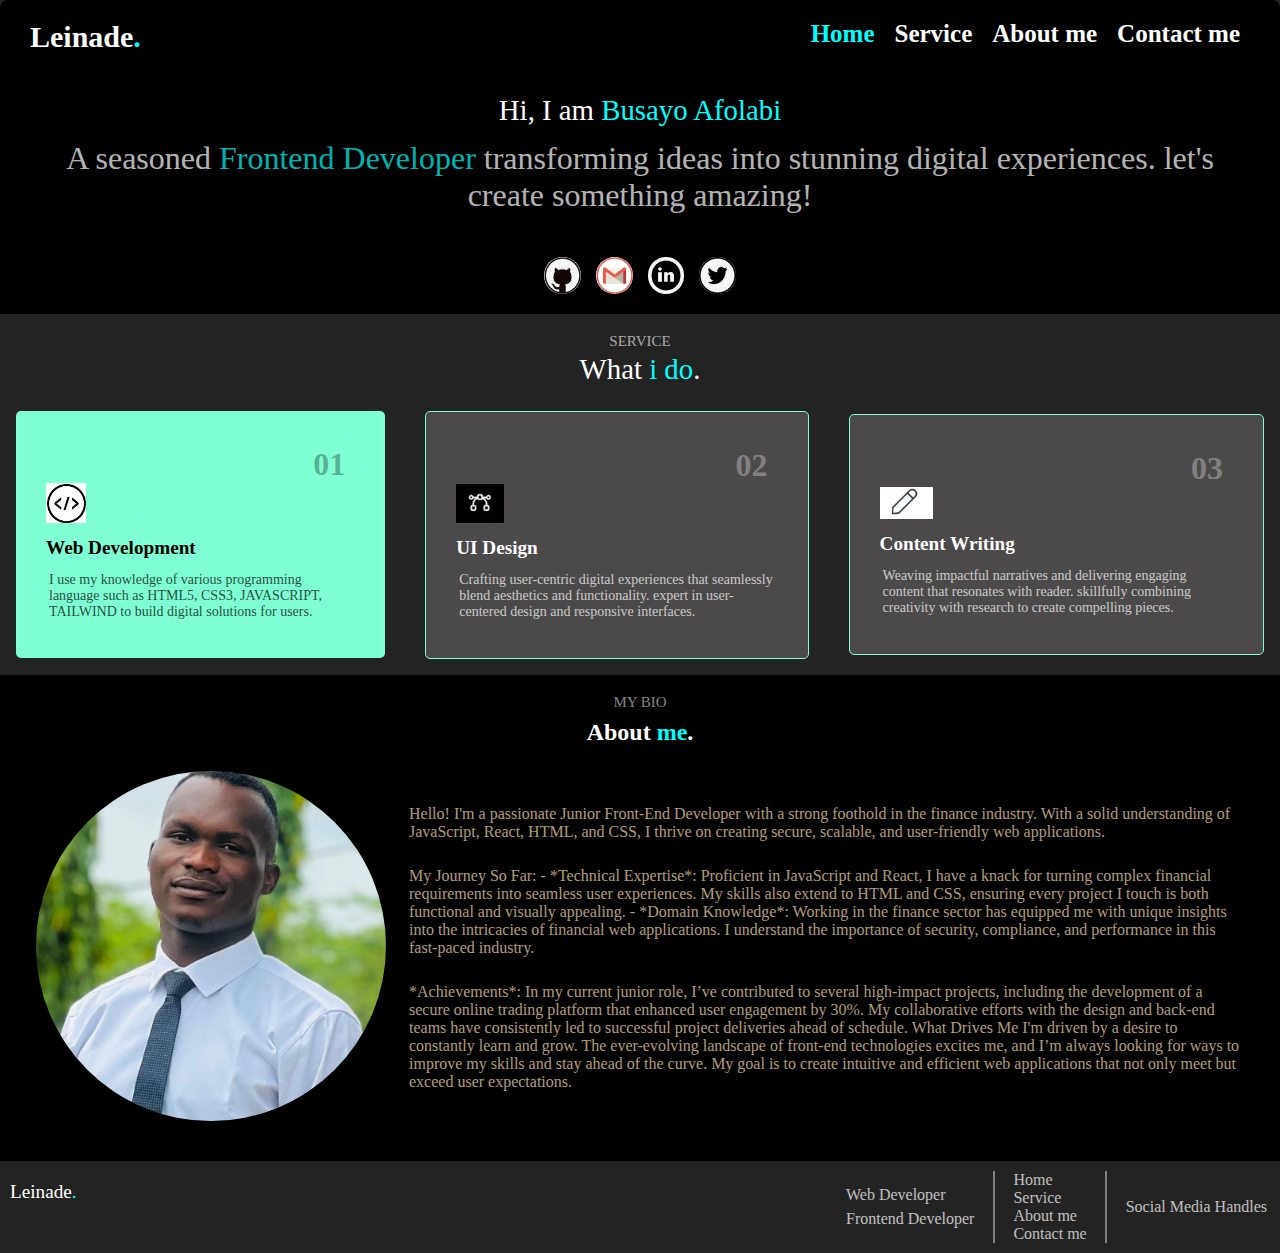
==== index.html @ cbb24249 "second commit" ====
<!DOCTYPE html>
<html lang="en">
<head>
    <meta charset="UTF-8">
    <meta name="viewport" content="width=device-width, initial-scale=1.0">
    <title>My Portfolio</title>
    <link rel="stylesheet" href="./port.css">
    <link rel="shortcut icon" href="./Media/DYBV1047.JPG" type="image/x-icon">
</head>
<body>

    <!-- My Portfolio. -->

    <div class="wrapper">

        <!-- header section starts -->

        <div class="header">
            <div class="header-head">
                <div class="text">Leinade<span>.</span></div>
                <div class="nav">

                    <div class="sidebar">
                        <li onclick="HideSideBar()" ><a href="#"><svg xmlns="http://www.w3.org/2000/svg" height="25px" viewBox="0 -960 960 960" width="25px" fill="white"><path d="m256-200-56-56 224-224-224-224 56-56 224 224 224-224 56 56-224 224 224 224-56 56-224-224-224 224Z"/></svg></a></li>
                        <li><a href="#"><Span>Home</Span></a></li>
                        <li><a href="#service">Service</a></li>
                        <li><a href="#about">About me</a></li>
                        <li><a href="#contact">Contact me</a></li>
                    </div>

                    <ul class="nav">
                        <li class="hideOnMobile"><a href="#"><Span>Home</Span></a></li>
                        <li class="hideOnMobile"><a href="#service">Service</a></li>
                        <li class="hideOnMobile"><a href="#about">About me</a></li>
                        <li class="hideOnMobile"><a href="#contact">Contact me</a></li>
                        <li  class="menu-button"  onclick="ShowSideBar()"><a href="#"><svg xmlns="http://www.w3.org/2000/svg" height="25px" viewBox="0 -960 960 960" width="25px" fill="white"><path d="M120-240v-80h720v80H120Zm0-200v-80h720v80H120Zm0-200v-80h720v80H120Z"/></svg></a></li>
                    </ul>
                </div>
            </div>

            <div class="texts">
                <h3 class="myName">Hi, I am <span>Busayo Afolabi</span></h3>
                <p>A seasoned <span>Frontend Developer</span> transforming ideas into stunning digital experiences. let's create something amazing!</p>
            </div>

            <div class="icons">
                <img src="./Media/github..png" alt="Github icon">
                <img src="./Media/gmail.png" alt="Gmail icon">
                <img src="./Media/linkedlin.png" alt="linkedlin icon">
                <img src="./Media/twitter.png" alt="Twitter icon">
            </div>
        </div>

        <!-- header section ends -->
        <!-- service section starts -->

        <div class="service" id="service">
            <p class="serve">SERVICE</p>
            <h3>What <span>i do</span>.</h3>

            <div class="ser-con">
                <div class="cont-items-1">
                    <h2>01</h2>
                    <img src="./Media/html tag icon.png" alt="">
                    <h4 class="skills">Web Development</h4>
                    <p class="text">I use my knowledge of various programming language such as HTML5, CSS3, JAVASCRIPT, TAILWIND to build digital solutions for users.</p>
                </div>
                <div class="cont-items">
                    <h2>02</h2>
                    <img src="./Media/icon..png" alt="">
                    <h4 class="skills">UI Design</h4>
                    <p class="text">Crafting user-centric digital experiences that seamlessly blend   aesthetics and functionality. expert in user-centered design and responsive interfaces.</p>

                </div>
                <div class="cont-items">
                    <h2>03</h2>
                    <img src="./Media/icon.2.png" alt="">
                    <h4 class="skills">Content Writing</h4>
                    <p class="text">Weaving impactful narratives and delivering engaging content that resonates with reader. skillfully combining creativity with research to create compelling pieces.</p>

                </div>
            </div>
        </div>

        <!-- service section ends -->
        <!--about-me section starts  -->

        <div class="about-me" id="about">
            <p class="my">MY BIO</p>
            <h4>About <span>me</span>.</h4>

            <div class="content-box">
                <div class="content-item-1">
                    <img src="./Media/Mr Busayo.jfif" alt="" class="imgg">
                </div>
                <div class="content-item">
                    <p>Hello! I'm a passionate Junior Front-End Developer with a strong foothold in the finance industry. With a solid understanding of JavaScript, React, HTML, and CSS, I thrive on creating secure, scalable, and user-friendly web applications.</p>

                    <p>My Journey So Far:
                        - *Technical Expertise*: Proficient in JavaScript and React, I have a knack for turning complex financial requirements into seamless user experiences. My skills also extend to HTML and CSS, ensuring every project I touch is both functional and visually appealing.
                        - *Domain Knowledge*: Working in the finance sector has equipped me with unique insights into the intricacies of financial web applications. I understand the importance of security, compliance, and performance in this fast-paced industry.
                    </p>

                    <p>
                        *Achievements*: In my current junior role, I’ve contributed to several high-impact projects, including the development of a secure online trading platform that enhanced user engagement by 30%. My collaborative efforts with the design and back-end teams have consistently led to successful project deliveries ahead of schedule.
                        
                    What Drives Me
                    I'm driven by a desire to constantly learn and grow. The ever-evolving landscape of front-end technologies excites me, and I’m always looking for ways to improve my skills and stay ahead of the curve. My goal is to create intuitive and efficient web applications that not only meet but exceed user expectations.
                    </p>
                </div>
            </div>
        </div>

        <!--about-me section ends  -->
        <!--footer section starts  -->

        <div class="footer" id="contact">

            <div class="text">Leinade<span>.</span></div>
            <div class="footer-texts">
                <div>
                    <p>Web Developer</p>
                    <p>Frontend Developer</p>
                </div>
                <div>
                    <ul>

                        <li><a href="#">Home</a></li>
                        <li><a href="#service">Service</a></li>
                        <li><a href="#about">About me</a></li>
                        <li><a href="#contact">Contact me</a></li>
                        
                    </ul>
                </div>
                <div class="social">
                    <p>Social Media Handles </p>
                </div>
            </div>

        </div>
    </div>

   
    <script src="./port.js"></script>
</body>
</html>
---- port.css ----
*{
    padding: 0;
    margin: 0;
    box-sizing: border-box;
}

.wrapper{
    background-color: rgb(36, 35, 35);
    color: white;
} 

/* header section starts */
.myName {
  margin: 10px 0;
  font-size: 1.8rem;
}

.header{
    /* background-image: url(./Media/codes\ ss.png); */
    background-repeat: no-repeat;
    background-size: cover;
    width: 100%;
    /* min-height: 70vh; */
    padding-inline: 30px;
    padding-block: 20px;
    background-color: black;
    border-top-left-radius: 8px;
    border-top-right-radius: 8px;
}

.header-head{
    display: flex;
    justify-content: space-between;
}

.header-head .text{
    font-size: 30px;
    font-weight: 700;
    cursor: pointer;
}


.header-head .nav .nav{
    display: flex;
    gap: 20px;
    padding-inline: 10px;
    list-style-type: none;
    font-size: 20px;
    font-weight: 700;
    font-family: 'Times New Roman', Times, serif;
}

.nav ul li a{
    text-decoration: none;
    color: white;
    font-size: 25px;
}

span{
    color:aqua;
}

.texts {
    text-align: center;
}

.sidebar{
    position: fixed;
    top: 0;
    right: 0;
    height: 100vh;
    width: 250px;
    z-index: 999;
    background-color: rgb(75, 73, 73);
    box-shadow: -10px 0 10px rgba(0, 0, 0, 0.1);
    display: none;
    flex-direction: column;
    align-items: flex-start;
    justify-content: flex-start;
    gap: 20px;
    font-size: 20px;
    padding-inline: 30px;
}

.sidebar li{
    width: 100%;
}

.sidebar a{
    width: 100%;
}



.header-head .nav .sidebar li{
    list-style: none;
}

.header-head .nav .sidebar a{
    text-decoration: none;
    list-style-type: none;
    color: white;
    /* display: flex; */
    /* flex-direction: row; */
}

.header .texts{
    padding: 30px 0;
}

.header .texts p{
    font-size: 2rem;
}

.icons{
    display: flex;
    justify-content: center;
    align-items: center;
    gap: 15px;
    cursor: pointer;
    margin-top: 10px;
}

.icons img{
    width: 3%;
    border-radius: 50%;
}

.nav .menu-button{
    display: none;
}


/* header section ends */
/* service section starts */

.service{
    padding: 1rem;
}

.service p, h3{
    text-align: center;
    margin: 0;
    font-weight: 300;
    font-family: 'Times New Roman', Times, serif;
}

.service .serve{
    opacity: 0.6;
    font-size: 15px;
}

.service h3{
    font-size: 1.8rem;
}

.ser-con {
    display: flex;
    align-items: center;
    justify-content: center;
    gap: 40px;
    padding-top: 25px;
    
}

.service .ser-con .cont-items-1{
    background-color: aquamarine;
    border-radius: 5px;
    padding-block: 35px;    
    padding-inline: 30px;   
    color: black;
    font-family: 'Times New Roman', Times, serif;
}


.service .ser-con .cont-items{
    border: 1px solid aquamarine;
    border-radius: 5px;
    padding-block: 35px;
    padding-inline: 30px;
    color: white;
    font-family: 'Times New Roman', Times, serif;
    background-color: rgb(75, 73, 73);
}

.service .ser-con h2{
    text-align: right;
    padding-inline: 10px;
    font-size: 2rem;
    opacity: .3;
    margin: 0%;
}

.service .ser-con .cont-items-1 img{
    width: 13%;
}

.service .ser-con .cont-items img{
    width: 15%;
}

.ser-con .skills{
    font-size: 1.2rem;
    margin: 0%;
    padding-block: 10px;

}

.ser-con   .text{
    font-size: 14px;
    text-align: left;
    min-width: 160px;
    margin-top: 0;
    font-weight: 400;
    font-family: 'Times New Roman', Times, serif;
}

/* service section ends */
/* about-me section starts */

.about-me{
    background-color: black;
    text-align: center;
    padding: 1rem;
}

.about-me .my{
    opacity: 0.5;
    margin: 0;
    font-size: 15px;
}

.about-me h4{
    margin: 0;
    font-size: 1.5rem;
    padding: 5px;
    font-family: 'Times New Roman', Times, serif;
}

.about-me .content-box{
    display: flex;
    justify-content: space-between;
    align-items: center;
    gap: 20px;
    padding-block: 20px;
    margin: 0 20px;
}



.content-item p{
    font-size: 1rem;
    text-align: left;
    color: wheat;
    font-family: 'Times New Roman', Times, serif;
    margin-block: 20px;
}



.content-item-1 .imgg{
    width: 350px;
    height: 350px;
    object-fit: cover;
    border-radius: 50%;
}

/* about-me section ends */
/* footer section starts */

.footer{
    background-color: rgb(36, 35, 35);
    display: flex;
    justify-content: space-between;
    padding: 10px;
}

.footer .text{
    font-size: 1.2rem;
    padding-block: 10px;
}

.footer .footer-texts{
    display: flex;
    justify-content: center;
    align-items: center;
    gap: 1rem;
}

.footer .footer-texts ul{
    list-style-type: none;
    border-right: 2px solid grey;
    border-left: 2px solid grey;
    padding-inline: 15px;
}

.footer .footer-texts ul a{
    text-decoration: none;
    color: white;
    text-align: left;
}

.footer .footer-texts a, p{
    margin: 0;
    padding: 3px;
    opacity: .7;
}


@media  screen and (max-width:700px){
    .nav .menu-button{
        display: block;
    }

    .hideOnMobile{
        display: none;
    }

    .header .icons{
        margin-top: 15px;
    }


    .ser-con {
        display:flex;
        flex-direction: column;
        gap: 20px;
    }

    .content-box {
        display: flex;
        flex-direction: column;
    }

    .footer{
        display: flex;
        flex-direction: column;
    }

    .footer .footer-texts{
        display: flex;
        align-items: flex-start;
        flex-direction: column;
    }

    .footer .footer-texts ul{
        list-style-type: none;
        border: none;
        text-align: left;
    }

    .footer .text{
        font-size: 1.5rem;
    }

}

@media (max-width: 400px) {

    .sidebar{
        width: 100%;
    }
    .ser-con {
        display:flex;
        flex-direction: column;
        gap: 20px;
    }

    .content-box {
        display: flex;
        flex-direction: column;
    }

    .header .texts p{
        font-size: 1.2rem;
    }

    .footer{
        display: flex;
        flex-direction: column;
    }

    .footer .footer-texts ul{
        list-style-type: none;
        border: none;
        text-align: left;
    }


}
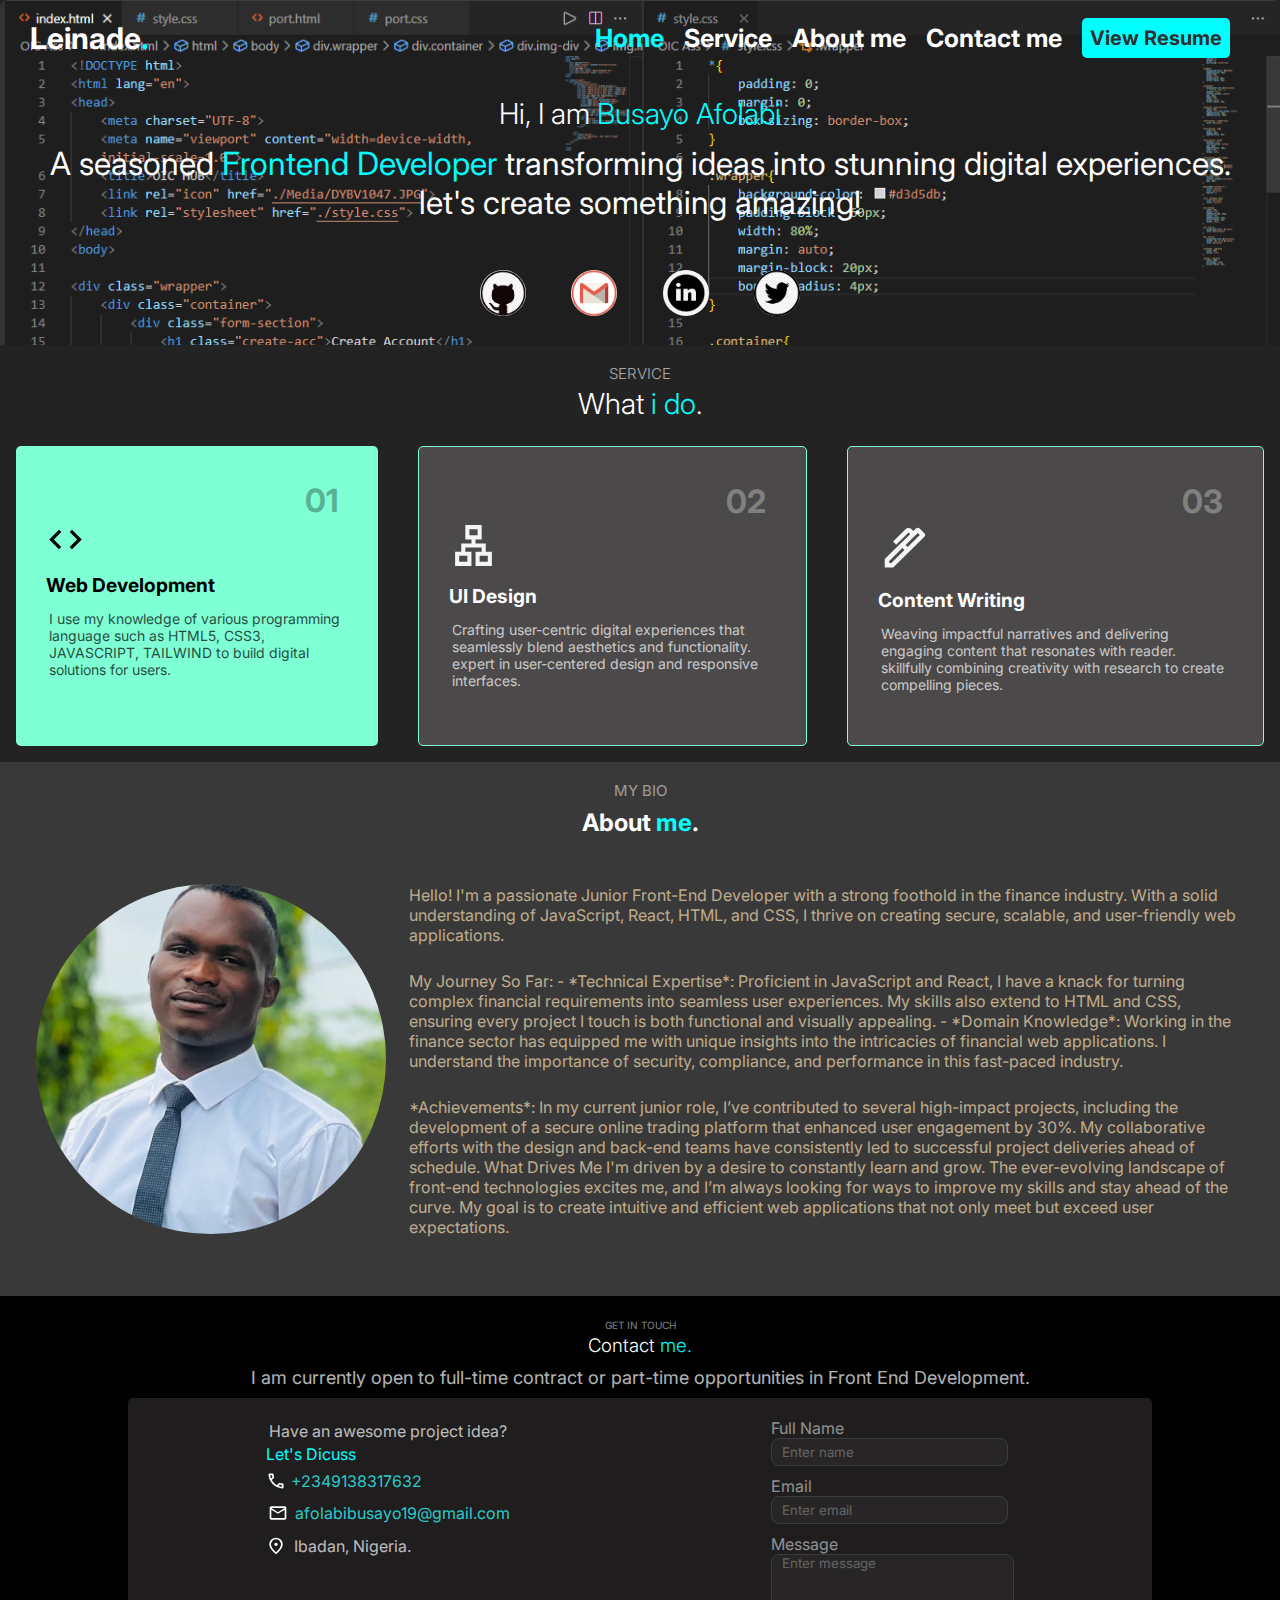
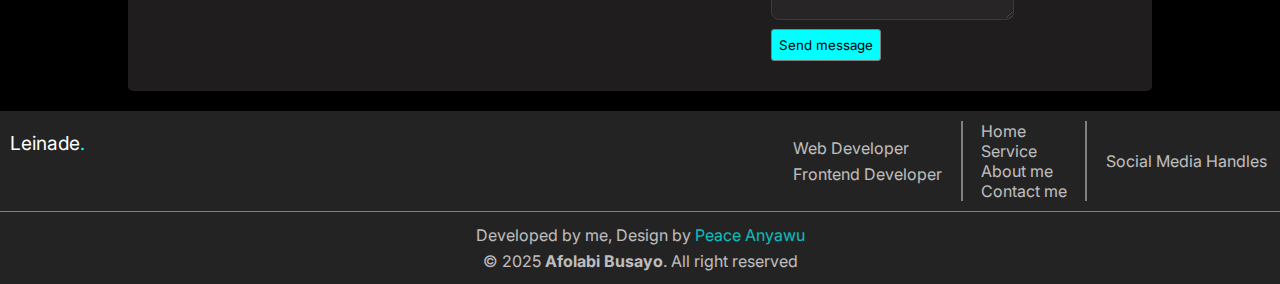
==== commit 6198fc5c: "second commit" ====
--- a/index.html
+++ b/index.html
@@ -4,8 +4,13 @@
     <meta charset="UTF-8">
     <meta name="viewport" content="width=device-width, initial-scale=1.0">
     <title>My Portfolio</title>
-    <link rel="stylesheet" href="./port.css">
+    <link rel="stylesheet" href="style.css">
     <link rel="shortcut icon" href="./Media/DYBV1047.JPG" type="image/x-icon">
+    <link rel="preconnect" href="https://fonts.googleapis.com">
+<link rel="preconnect" href="https://fonts.gstatic.com" crossorigin>
+<link href="https://fonts.googleapis.com/css2?family=Inter:ital,opsz,wght@0,14..32,100..900;1,14..32,100..900&family=Roboto:wght@900&display=swap" rel="stylesheet">
+
+<!-- <link href="https://cdn.jsdelivr.net/npm/bootstrap@5.0.2/dist/css/bootstrap.min.css" rel="stylesheet" integrity="sha384-EVSTQN3/azprG1Anm3QDgpJLIm9Nao0Yz1ztcQTwFspd3yD65VohhpuuCOmLASjC" crossorigin="anonymous"> -->
 </head>
 <body>
 
@@ -22,17 +27,24 @@
 
                     <div class="sidebar">
                         <li onclick="HideSideBar()" ><a href="#"><svg xmlns="http://www.w3.org/2000/svg" height="25px" viewBox="0 -960 960 960" width="25px" fill="white"><path d="m256-200-56-56 224-224-224-224 56-56 224 224 224-224 56 56-224 224 224 224-56 56-224-224-224 224Z"/></svg></a></li>
-                        <li><a href="#"><Span>Home</Span></a></li>
+                        <li><a href="./index.html"><Span>Home</Span></a></li>
                         <li><a href="#service">Service</a></li>
                         <li><a href="#about">About me</a></li>
-                        <li><a href="#contact">Contact me</a></li>
+                        <li><a href="#contact-me">Contact me</a></li>
+                        <li><a href="./Media/Busayo-Adeniyi-Afolabi-FlowCV-Resume-20240125 (1).pdf" download class='button'>
+                            View Resume
+                        </a></li>
                     </div>
 
                     <ul class="nav">
                         <li class="hideOnMobile"><a href="#"><Span>Home</Span></a></li>
                         <li class="hideOnMobile"><a href="#service">Service</a></li>
                         <li class="hideOnMobile"><a href="#about">About me</a></li>
-                        <li class="hideOnMobile"><a href="#contact">Contact me</a></li>
+                        <li class="hideOnMobile"><a href="#contact-me">Contact me</a></li>
+                        <li class="hideOnMobile"> <a href="./Media/Busayo-Adeniyi-Afolabi-FlowCV-Resume-20240125 (1).pdf" download class='button'>
+                            View Resume
+                        </a></li>
+                       
                         <li  class="menu-button"  onclick="ShowSideBar()"><a href="#"><svg xmlns="http://www.w3.org/2000/svg" height="25px" viewBox="0 -960 960 960" width="25px" fill="white"><path d="M120-240v-80h720v80H120Zm0-200v-80h720v80H120Zm0-200v-80h720v80H120Z"/></svg></a></li>
                     </ul>
                 </div>
@@ -44,12 +56,12 @@
             </div>
 
             <div class="icons">
-                <img src="./Media/github..png" alt="Github icon">
-                <img src="./Media/gmail.png" alt="Gmail icon">
-                <img src="./Media/linkedlin.png" alt="linkedlin icon">
-                <img src="./Media/twitter.png" alt="Twitter icon">
-            </div>
-        </div>
+                <a href="https://github.com/" target="_blank"><img src="./Media/github..png" alt="Github icon"></a>
+                <a href="mailto:afolabibusayo19@gmail.com"><img src="./Media/gmail.png" alt="Gmail icon"></a>
+                <a href="https://www.linkedin.com/in/busayo-afolabi-746a5b2a0/" target="_blank"><img src="./Media/linkedlin.png" alt="linkedlin icon"></a>
+                <a href="https://x.com/afolabibusayoa1?s=21&t=Iw5t5bhxabK888K1GgqQJA" target="_blank"> <img src="./Media/twitter.png" alt="Twitter icon"></a>
+            </div>
+        </div> 
 
         <!-- header section ends -->
         <!-- service section starts -->
@@ -61,20 +73,20 @@
             <div class="ser-con">
                 <div class="cont-items-1">
                     <h2>01</h2>
-                    <img src="./Media/html tag icon.png" alt="">
+                    <img src="./Media/code_24dp_5F6368_FILL0_wght400_GRAD0_opsz24.svg" alt="">
                     <h4 class="skills">Web Development</h4>
                     <p class="text">I use my knowledge of various programming language such as HTML5, CSS3, JAVASCRIPT, TAILWIND to build digital solutions for users.</p>
                 </div>
                 <div class="cont-items">
                     <h2>02</h2>
-                    <img src="./Media/icon..png" alt="">
+                    <img src="./Media/lan_24dp_5F6368_FILL0_wght400_GRAD0_opsz24.svg" alt="">
                     <h4 class="skills">UI Design</h4>
                     <p class="text">Crafting user-centric digital experiences that seamlessly blend   aesthetics and functionality. expert in user-centered design and responsive interfaces.</p>
 
                 </div>
                 <div class="cont-items">
                     <h2>03</h2>
-                    <img src="./Media/icon.2.png" alt="">
+                    <img src="./Media/ink_pen_24dp_5F6368_FILL0_wght400_GRAD0_opsz24.svg" alt="">
                     <h4 class="skills">Content Writing</h4>
                     <p class="text">Weaving impactful narratives and delivering engaging content that resonates with reader. skillfully combining creativity with research to create compelling pieces.</p>
 
@@ -109,12 +121,66 @@
                     </p>
                 </div>
             </div>
+        </div> 
+
+        <!--about-me section ends  -->
+        <!-- contact-me section starts -->
+
+         <div class="contact-me" id="contact-me">
+            <p class="get">GET IN TOUCH</p>
+            <h3 class="contact">Contact <span>me.</span></h3>
+            <p class="currently">I am currently open to full-time contract or part-time opportunities in Front End Development.</p>
+
+            <div class="form">
+                <div class="contacts">
+                    <p>Have an awesome project idea?</p>
+                    <span>Let's Dicuss</span>
+
+                    <div class="imgg">
+                        <img src="./Media/call_25dp_5F6368_FILL0_wght400_GRAD0_opsz24.svg" alt="">
+                        <span>+2349138317632</span>
+                    </div>
+
+
+                    <div class="imgg">
+                        <img src="./Media/mail_25dp_5F6368_FILL0_wght400_GRAD0_opsz24.svg" alt="">
+                        <span>afolabibusayo19@gmail.com</span>
+                    </div>
+
+
+                    <div class="imgg">
+                        <img src="./Media/location_on_25dp_5F6368_FILL0_wght400_GRAD0_opsz24.svg" alt="">
+                        <p>Ibadan, Nigeria.</p>
+                    </div>
+                </div>
+
+
+
+
+                <div class="form-div">
+                    <form action="">
+                        <label for="text">Full Name</label> <br>
+                        <input type="text" id="text" value="Enter name"><br>
+
+                        <label for="email">Email <Address></Address></label>
+                        <input type="email" id="email" value="Enter email" placeholder="email"> <br>
+
+                        <label for="text-area">Message</label> <br>
+                        <textarea name="textarea" id="text-area" rows="4" cols="24">Enter message</textarea><br>
+
+                        <input type="submit" value="Send message" class="btn">
+                    </form>
+                </div>
+            </div>
+
+
         </div>
-
-        <!--about-me section ends  -->
+        
+        
+        <!-- contact-me section ends -->
         <!--footer section starts  -->
 
-        <div class="footer" id="contact">
+        <div class="footer">
 
             <div class="text">Leinade<span>.</span></div>
             <div class="footer-texts">
@@ -137,10 +203,22 @@
                 </div>
             </div>
 
+        </div> 
+
+        <!--footer section ends  -->
+        <!-- copy-right section starts -->
+
+        <div class="copy-right">
+            <p>Developed by me, Design by <span>Peace Anyawu</span></p>
+            <p>&copy; 2025 <b>Afolabi Busayo</b>.  All right reserved</p>
         </div>
     </div>
 
-   
+
+
+
+
+    <!-- <script src="https://cdn.jsdelivr.net/npm/bootstrap@5.0.2/dist/js/bootstrap.bundle.min.js" integrity="sha384-MrcW6ZMFYlzcLA8Nl+NtUVF0sA7MsXsP1UyJoMp4YLEuNSfAP+JcXn/tWtIaxVXM" crossorigin="anonymous"></script> -->
     <script src="./port.js"></script>
 </body>
 </html>
--- a/style.css
+++ b/style.css
@@ -0,0 +1,552 @@
+*{
+    padding: 0;
+    margin: 0;
+    box-sizing: border-box;
+    font-family: "Inter", serif;
+}
+
+.wrapper{
+    background-color: rgb(36, 35, 35);
+    color: white;
+} 
+
+
+/* header section starts */
+.myName {
+  margin: 10px 0;
+  font-size: 1.8rem;
+}
+
+.header{
+    background-image: url(./Media/codes\ ss.png);
+    background-repeat: no-repeat;
+    background-size: cover;
+    width: 100%;
+    /* min-height: 70vh; */
+    padding-inline: 30px;
+    padding-block: 20px;
+    background-color: black;
+    border-top-left-radius: 8px;
+    border-top-right-radius: 8px;
+}
+
+.header-head{
+    display: flex;
+    justify-content: space-between;
+}
+
+.header-head .text{
+    font-size: 30px;
+    font-weight: 700;
+    cursor: pointer;
+}
+
+
+.header-head .nav{
+    display: flex;
+    align-items: center;
+    gap: 20px;
+    padding-inline: 10px;
+    list-style-type: none;
+    font-size: 20px;
+    font-weight: 700;
+    /* font-family: 'Times New Roman', Times, serif; */
+}
+
+.nav ul li a{
+    text-decoration: none;
+    color: white;
+    font-size: 25px;
+}
+
+span{
+    color:aqua;
+}
+
+.texts {
+    text-align: center;
+}
+
+.sidebar{
+    position: fixed;
+    top: 0;
+    right: 0;
+    height: 100vh;
+    width: 250px;
+    z-index: 999;
+    background-color: rgb(75, 73, 73);
+    box-shadow: -10px 0 10px rgba(0, 0, 0, 0.1);
+    display: none;
+    flex-direction: column;
+    align-items: flex-start;
+    justify-content: flex-start;
+    gap: 20px;
+    font-size: 20px;
+    padding-inline: 30px;
+}
+
+.sidebar li{
+    width: 100%;
+}
+
+.sidebar a{
+    width: 100%;
+}
+
+
+
+.header-head .nav .sidebar li{
+    list-style: none;
+}
+
+.header-head .nav .sidebar a{
+    text-decoration: none;
+    list-style-type: none;
+    color: white;
+    /* display: flex; */
+    /* flex-direction: row; */
+}
+
+.header .nav .button{
+    background-color: aqua;
+    border-radius: 5px;
+    padding: 8px;
+    font-size: 20px;
+    color: rgb(48, 47, 47);
+}
+
+.header .texts{
+    padding: 30px 0;
+}
+
+.header .texts p{
+    font-size: 2rem;
+    opacity: 1;
+}
+
+.icons{
+    display: flex;
+    justify-content: center;
+    /* gap: 0; */
+    width: 30%;
+    margin: auto;
+    cursor: pointer;
+    margin-top: 10px;
+}
+
+.icons img{
+    width: 50%;
+    border-radius: 50%;
+    /* text-align: center; */
+    margin: 5px;
+    /* display: flex; */
+    /* flex-direction: row; */
+    /* justify-content: center; */
+    /* align-items: center; */
+}
+
+.icons a{
+    text-align: center;
+    
+}
+
+.nav .menu-button{
+    display: none;
+}
+
+
+/* header section ends */
+/* service section starts */
+
+.service{
+    padding: 1rem;
+}
+
+.service p, h3{
+    text-align: center;
+    margin: 0;
+    font-weight: 300;
+    /* font-family: 'Times New Roman', Times, serif; */
+}
+
+.service .serve{
+    opacity: 0.6;
+    font-size: 15px;
+}
+
+.service h3{
+    font-size: 1.8rem;
+}
+
+.ser-con {
+    display: flex;
+    align-items: center;
+    justify-content: center;
+    gap: 40px;
+    padding-top: 25px;
+    
+}
+
+.service .ser-con .cont-items-1{
+    background-color: aquamarine;
+    border-radius: 5px;
+    padding-block: 35px;    
+    padding-inline: 30px;   
+    color: black;
+    height: 300px;
+    /* font-family: 'Times New Roman', Times, serif; */
+}
+
+
+.service .ser-con .cont-items{
+    border: 1px solid aquamarine;
+    border-radius: 5px;
+    padding-block: 35px;
+    padding-inline: 30px;
+    height: 300px;
+    color: white;
+    /* font-family: 'Times New Roman', Times, serif; */
+    background-color: rgb(75, 73, 73);
+}
+
+.service .ser-con h2{
+    text-align: right;
+    padding-inline: 10px;
+    font-size: 2rem;
+    opacity: .3;
+    margin: 0%;
+}
+
+.service .ser-con .cont-items-1 img{
+    width: 13%;
+}
+
+.service .ser-con .cont-items img{
+    width: 15%;
+}
+
+.ser-con .skills{
+    font-size: 1.2rem;
+    margin: 0%;
+    padding-block: 10px;
+
+}
+
+.ser-con   .text{
+    font-size: 14px;
+    text-align: left;
+    min-width: 160px;
+    margin-top: 0;
+    font-weight: 400;
+    /* font-family: 'Times New Roman', Times, serif; */
+}
+
+/* service section ends */
+/* about-me section starts */
+
+.about-me{
+    background-color: rgb(58, 57, 57);
+    text-align: center;
+    padding: 1rem;
+}
+
+.about-me .my{
+    opacity: 0.5;
+    margin: 0;
+    font-size: 15px;
+}
+
+.about-me h4{
+    margin: 0;
+    font-size: 1.5rem;
+    padding: 5px;
+    /* font-family: 'Times New Roman', Times, serif; */
+}
+
+.about-me .content-box{
+    display: flex;
+    justify-content: space-between;
+    align-items: center;
+    gap: 20px;
+    padding-block: 20px;
+    margin: 0 20px;
+}
+
+
+
+.content-item p{
+    font-size: 1rem;
+    text-align: left;
+    color: wheat;
+    /* font-family: 'Times New Roman', Times, serif; */
+    margin-block: 20px;
+}
+
+
+
+.content-item-1 .imgg{
+    width: 350px;
+    height: 350px;
+    object-fit: cover;
+    border-radius: 50%;
+}
+
+/* about-me section ends */
+/* contact-me section starts */
+
+.contact-me{
+    background-color: black;
+    padding-block: 20px;
+    text-align: center;
+}
+
+.contact-me .get{
+    opacity: .5;
+    font-size: 10px;
+}
+
+.contact-me .currently{
+    padding:10px 5px;
+    font-size: 18px;
+    color: white;
+}
+
+.contact-me .form{
+    display: flex;
+    align-items: center;
+    justify-content: space-around;
+    gap: 25px;
+    align-items: flex-start;
+    background-color: rgb(31, 29, 29);
+    width: 80%;
+    margin: auto;
+    padding: 20px;
+    border-radius: 5px;
+}
+
+.contact-me .form .contacts{
+    text-align: left;
+} 
+
+.contact-me .form .contacts .imgg{
+    display: flex;
+    gap: 5px;
+    align-items: center;
+    padding-block: 5px;
+}
+
+.contact-me .form .contacts .imgg span{
+    color: rgb(44, 201, 201);
+}
+
+.contact-me .form .form-div{
+    text-align: left;
+}
+
+.contact-me .form .form-div label{
+    opacity: .5;
+}
+
+.contact-me .form .form-div input{
+    padding: 5px 10px;
+    border: 1px solid grey;
+    background-color: rgb(58, 57, 57);
+    border-radius: 8px;
+    margin-bottom: 10px;
+    color: white;
+    opacity: .3;
+
+}
+
+.contact-me .form .form-div textarea{
+    border: 1px solid grey;
+    background-color: rgb(58, 57, 57);
+    border-radius: 8px;
+    color: white;
+    opacity: .3;
+    padding-left: 10px;
+}
+
+.contact-me .form .form-div .btn{
+    background-color: aqua;
+    opacity: 1;
+    color: black;
+    padding: 7px;
+    border-radius: 3px;
+    margin-top: 5px;
+}
+
+
+/* contact-me section ends */
+/* footer section starts */
+
+.footer{
+    background-color: rgb(36, 35, 35);
+    display: flex;
+    justify-content: space-between;
+    padding: 10px;
+}
+
+.footer .text{
+    font-size: 1.2rem;
+    padding-block: 10px;
+}
+
+.footer .footer-texts{
+    display: flex;
+    justify-content: center;
+    align-items: center;
+    gap: 1rem;
+}
+
+.footer .footer-texts ul{
+    list-style-type: none;
+    border-right: 2px solid grey;
+    border-left: 2px solid grey;
+    padding-inline: 15px;
+}
+
+.footer .footer-texts ul a{
+    text-decoration: none;
+    color: white;
+    text-align: left;
+}
+
+.footer .footer-texts a, p{
+    margin: 0;
+    padding: 3px;
+    opacity: .7;
+}
+
+/* footer section ends */
+/* copy-right section starts */
+
+.copy-right{
+    text-align: center;
+    padding-block: 10px;
+    border-top: 1.5px solid grey;
+}
+
+
+@media  screen and (max-width:700px){
+    .header{
+        background-image: none;
+    }
+    .nav .menu-button{
+        display: block;
+    }
+
+    .hideOnMobile{
+        display: none;
+    }
+
+    .header .icons{
+        margin-top: 15px;
+    }
+
+    .icons{
+        width: 50%;
+    }
+
+    .icons img{
+        width: 70%;
+    }
+
+   
+    .header .nav .sidebar .button{
+        color: rgb(48, 47, 47);
+
+    }
+
+
+    .ser-con {
+        display:flex;
+        flex-direction: column;
+        gap: 20px;
+    }
+
+    .content-box {
+        display: flex;
+        flex-direction: column;
+    }
+
+    .contact-me .form{
+        flex-direction: column;
+    }
+
+    .footer{
+        display: flex;
+        flex-direction: column;
+    }
+
+    .footer .footer-texts{
+        display: flex;
+        align-items: flex-start;
+        flex-direction: column;
+    }
+
+    .footer .footer-texts ul{
+        list-style-type: none;
+        border: none;
+        text-align: left;
+    }
+
+    .footer .text{
+        font-size: 1.5rem;
+    }
+
+}
+
+@media (max-width: 400px) {
+
+    .icons{
+        width: 50%;
+    }
+
+    .icons img{
+        width: 70%;
+    }
+
+    .header .nav .sidebar .button{
+        color: rgb(48, 47, 47);
+
+    }
+
+
+    .sidebar{
+        width: 100%;
+    }
+    .ser-con {
+        display:flex;
+        flex-direction: column;
+        gap: 20px;
+    }
+
+    .content-box {
+        display: flex;
+        flex-direction: column;
+    }
+    
+    .header .texts p{
+        font-size: 1.2rem;
+    }
+    
+    .contact-me .form{
+        flex-direction: column;
+    }
+
+    .footer{
+        display: flex;
+        flex-direction: column;
+    }
+
+    .footer .footer-texts ul{
+        list-style-type: none;
+        border: none;
+        text-align: left;
+    }
+
+
+
+}
+
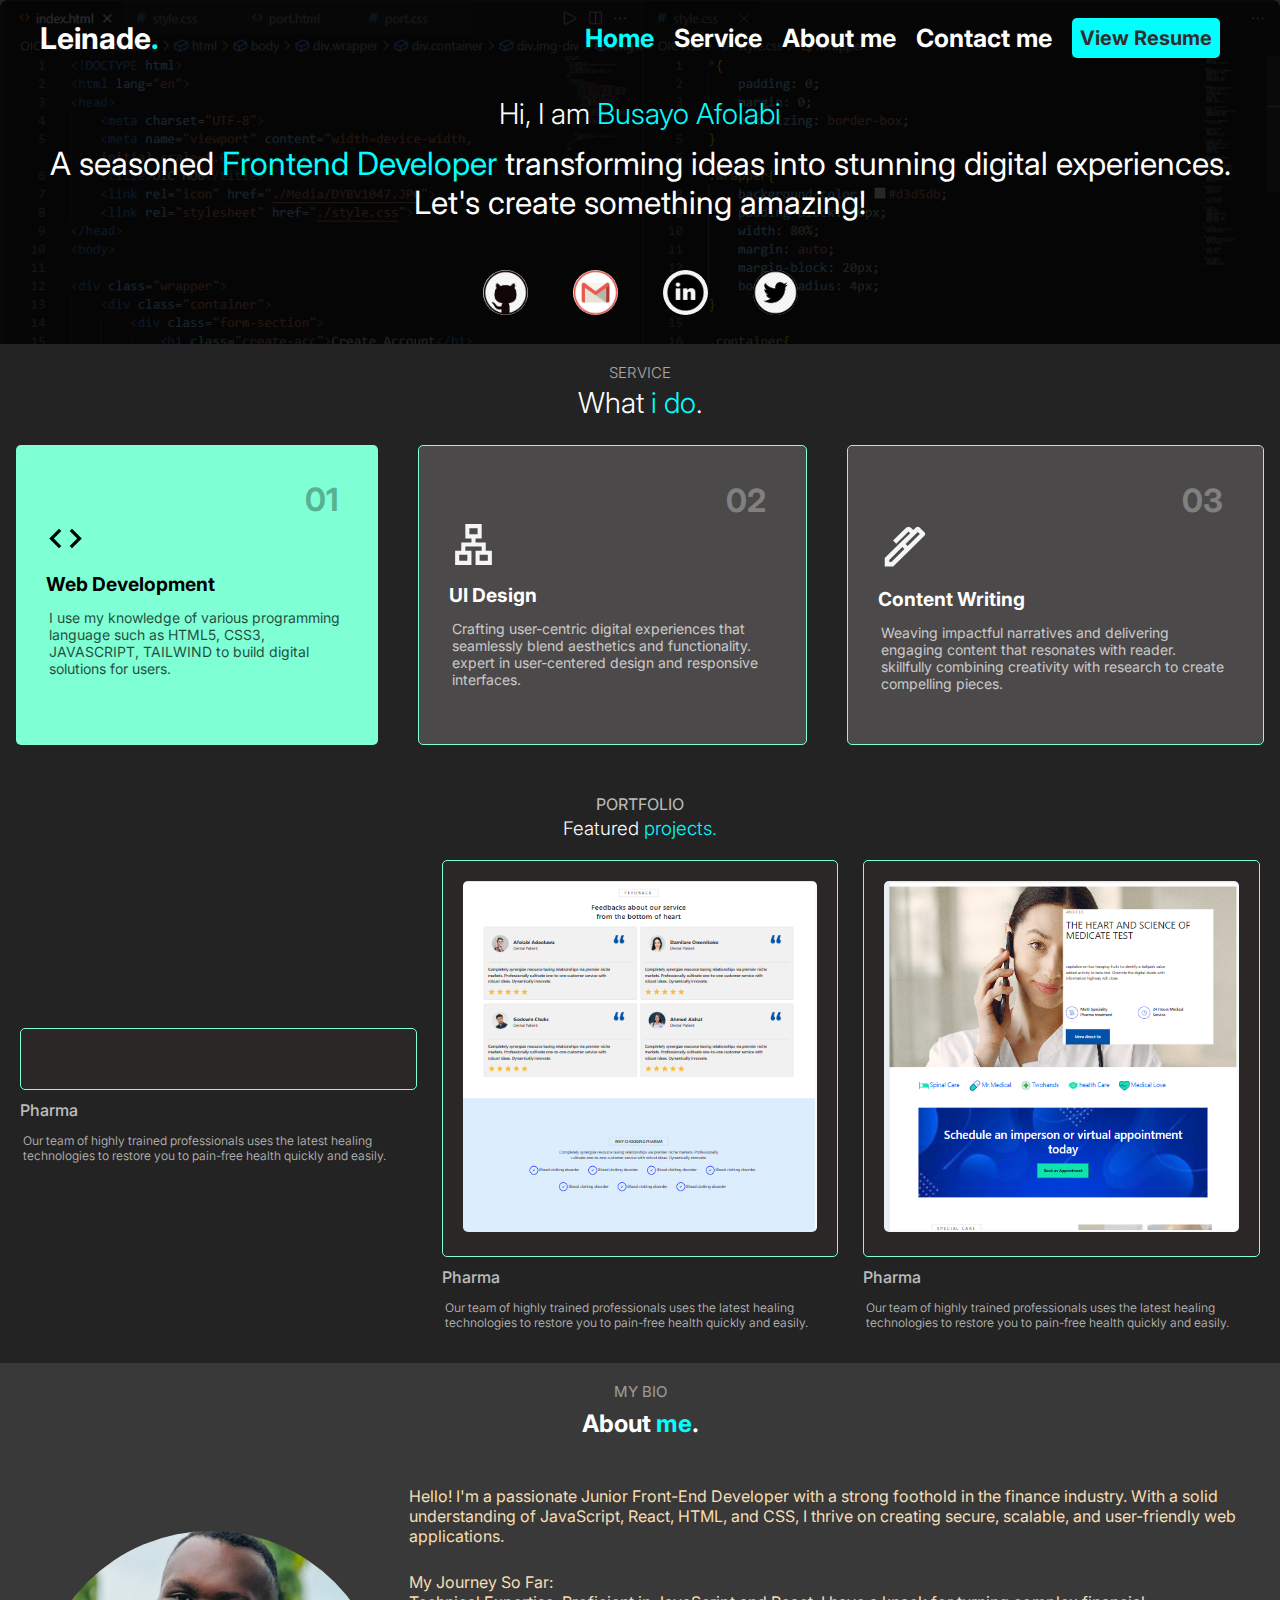
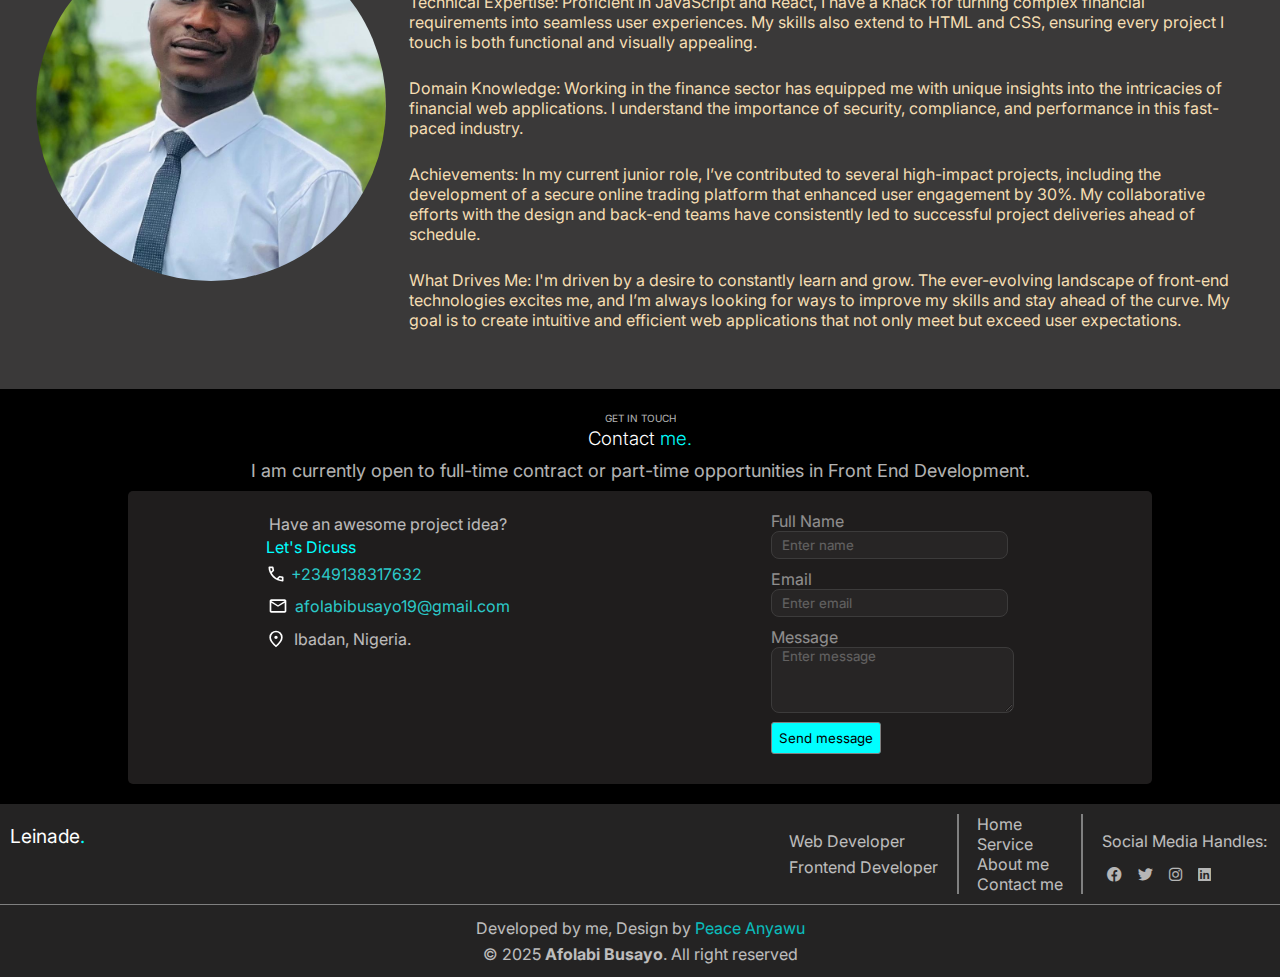
==== commit eeadbb21: "another commit" ====
--- a/index.html
+++ b/index.html
@@ -10,6 +10,8 @@
 <link rel="preconnect" href="https://fonts.gstatic.com" crossorigin>
 <link href="https://fonts.googleapis.com/css2?family=Inter:ital,opsz,wght@0,14..32,100..900;1,14..32,100..900&family=Roboto:wght@900&display=swap" rel="stylesheet">
 
+<link rel="stylesheet" href="https://cdnjs.cloudflare.com/ajax/libs/font-awesome/6.0.0-beta3/css/all.min.css">
+
 <!-- <link href="https://cdn.jsdelivr.net/npm/bootstrap@5.0.2/dist/css/bootstrap.min.css" rel="stylesheet" integrity="sha384-EVSTQN3/azprG1Anm3QDgpJLIm9Nao0Yz1ztcQTwFspd3yD65VohhpuuCOmLASjC" crossorigin="anonymous"> -->
 </head>
 <body>
@@ -20,7 +22,7 @@
 
         <!-- header section starts -->
 
-        <div class="header">
+        <div class="header" id="section-p1">
             <div class="header-head">
                 <div class="text">Leinade<span>.</span></div>
                 <div class="nav">
@@ -52,12 +54,12 @@
 
             <div class="texts">
                 <h3 class="myName">Hi, I am <span>Busayo Afolabi</span></h3>
-                <p>A seasoned <span>Frontend Developer</span> transforming ideas into stunning digital experiences. let's create something amazing!</p>
+                <p>A seasoned <span>Frontend Developer</span> transforming ideas into stunning digital experiences. Let's create something amazing!</p>
             </div>
 
             <div class="icons">
                 <a href="https://github.com/" target="_blank"><img src="./Media/github..png" alt="Github icon"></a>
-                <a href="mailto:afolabibusayo19@gmail.com"><img src="./Media/gmail.png" alt="Gmail icon"></a>
+                <a href="mailto:afolabibusayo19@gmail.com"><img src="./Media/gmail.png" alt="Gmail icon"/></a>
                 <a href="https://www.linkedin.com/in/busayo-afolabi-746a5b2a0/" target="_blank"><img src="./Media/linkedlin.png" alt="linkedlin icon"></a>
                 <a href="https://x.com/afolabibusayoa1?s=21&t=Iw5t5bhxabK888K1GgqQJA" target="_blank"> <img src="./Media/twitter.png" alt="Twitter icon"></a>
             </div>
@@ -89,14 +91,50 @@
                     <img src="./Media/ink_pen_24dp_5F6368_FILL0_wght400_GRAD0_opsz24.svg" alt="">
                     <h4 class="skills">Content Writing</h4>
                     <p class="text">Weaving impactful narratives and delivering engaging content that resonates with reader. skillfully combining creativity with research to create compelling pieces.</p>
-
-                </div>
-            </div>
-        </div>
-
+                    
+                </div>
+            </div>
+        </div>
+        
         <!-- service section ends -->
+        <!-- project section starts -->
+
+
+        <div class="project">
+            <p>PORTFOLIO</p>
+            <h3>Featured <span>projects.</span></h3>
+
+            <div class="project-texts">
+                <div class="project-details">
+                    <div class="project-img">
+                        <img src="./Media/photo4.png" alt="">
+                    </div>
+                    <p>Pharma</p>
+                    <p>Our team of highly trained professionals uses the latest healing technologies to restore you to pain-free health quickly and easily.</p>
+                </div>
+    
+                <div class="project-details">
+                    <div class="project-img">
+                        <img src="./Media/photo5.png" alt="">
+                    </div>
+                    <p>Pharma</p>
+                    <p>Our team of highly trained professionals uses the latest healing technologies to restore you to pain-free health quickly and easily.</p>
+                </div>
+    
+                <div class="project-details">
+                    <div class="project-img">
+                        <img src="./Media/photo7..png" alt="">
+                    </div>
+                    <p>Pharma</p>
+                    <p>Our team of highly trained professionals uses the latest healing technologies to restore you to pain-free health quickly and easily.</p>
+                </div>
+            </div>
+
+        </div>
+
+        <!-- project section ends -->
         <!--about-me section starts  -->
-
+        
         <div class="about-me" id="about">
             <p class="my">MY BIO</p>
             <h4>About <span>me</span>.</h4>
@@ -108,25 +146,30 @@
                 <div class="content-item">
                     <p>Hello! I'm a passionate Junior Front-End Developer with a strong foothold in the finance industry. With a solid understanding of JavaScript, React, HTML, and CSS, I thrive on creating secure, scalable, and user-friendly web applications.</p>
 
-                    <p>My Journey So Far:
-                        - *Technical Expertise*: Proficient in JavaScript and React, I have a knack for turning complex financial requirements into seamless user experiences. My skills also extend to HTML and CSS, ensuring every project I touch is both functional and visually appealing.
-                        - *Domain Knowledge*: Working in the finance sector has equipped me with unique insights into the intricacies of financial web applications. I understand the importance of security, compliance, and performance in this fast-paced industry.
+                    <p>My Journey So Far: <br>
+                        Technical Expertise: Proficient in JavaScript and React, I have a knack for turning complex financial requirements into seamless user experiences. My skills also extend to HTML and CSS, ensuring every project I touch is both functional and visually appealing.
                     </p>
 
                     <p>
-                        *Achievements*: In my current junior role, I’ve contributed to several high-impact projects, including the development of a secure online trading platform that enhanced user engagement by 30%. My collaborative efforts with the design and back-end teams have consistently led to successful project deliveries ahead of schedule.
-                        
-                    What Drives Me
-                    I'm driven by a desire to constantly learn and grow. The ever-evolving landscape of front-end technologies excites me, and I’m always looking for ways to improve my skills and stay ahead of the curve. My goal is to create intuitive and efficient web applications that not only meet but exceed user expectations.
+                        Domain Knowledge: Working in the finance sector has equipped me with unique insights into the intricacies of financial web applications. I understand the importance of security, compliance, and performance in this fast-paced industry.
+                    </p>
+
+                    <p>
+                        Achievements: In my current junior role, I’ve contributed to several high-impact projects, including the development of a secure online trading platform that enhanced user engagement by 30%. My collaborative efforts with the design and back-end teams have consistently led to successful project deliveries ahead of schedule.
+                    </p>
+
+                    <p> What Drives Me:
+                        I'm driven by a desire to constantly learn and grow. The ever-evolving landscape of front-end technologies excites me, and I’m always looking for ways to improve my skills and stay ahead of the curve. My goal is to create intuitive and efficient web applications that not only meet but exceed user expectations.
                     </p>
                 </div>
             </div>
         </div> 
+
 
         <!--about-me section ends  -->
         <!-- contact-me section starts -->
 
-         <div class="contact-me" id="contact-me">
+        <div class="contact-me" id="contact-me">
             <p class="get">GET IN TOUCH</p>
             <h3 class="contact">Contact <span>me.</span></h3>
             <p class="currently">I am currently open to full-time contract or part-time opportunities in Front End Development.</p>
@@ -136,16 +179,16 @@
                     <p>Have an awesome project idea?</p>
                     <span>Let's Dicuss</span>
 
-                    <div class="imgg">
+                    <a href="tel:+2349138317632" class="imgg">
                         <img src="./Media/call_25dp_5F6368_FILL0_wght400_GRAD0_opsz24.svg" alt="">
                         <span>+2349138317632</span>
-                    </div>
-
-
-                    <div class="imgg">
+                    </a>
+
+
+                    <a href="mailto:afolabibusayo19@gmail.com" class="imgg">
                         <img src="./Media/mail_25dp_5F6368_FILL0_wght400_GRAD0_opsz24.svg" alt="">
                         <span>afolabibusayo19@gmail.com</span>
-                    </div>
+                    </a>
 
 
                     <div class="imgg">
@@ -199,7 +242,13 @@
                     </ul>
                 </div>
                 <div class="social">
-                    <p>Social Media Handles </p>
+                    <p>Social Media Handles: </p>
+                    <div class="cta"> 
+                   <a href="https://www.facebook.com/share/19v1GqgwxW/?mibextid=LQQJ4d" target="_blank"><i class="fab fa-facebook" aria-hidden="true"></i></a>
+                   <a href="https://x.com/afolabibusayoa1?s=21&t=Iw5t5bhxabK888K1GgqQJA" target="_blank"><i class="fab fa-twitter" aria-hidden="true"></i></a>
+                   <a href="https://www.instagram.com/a.afolabibusayo?igsh=NTc4MTIwNjQ2YQ==" target="_blank"><i class="fab fa-instagram" aria-hidden="true"></i></a>
+                   <a href="https://www.linkedin.com/in/busayo-afolabi-746a5b2a0/" target="_blank"><i class="fab fa-linkedin" aria-hidden="true"></i></a>
+                    </div> 
                 </div>
             </div>
 
@@ -212,6 +261,8 @@
             <p>Developed by me, Design by <span>Peace Anyawu</span></p>
             <p>&copy; 2025 <b>Afolabi Busayo</b>.  All right reserved</p>
         </div>
+
+
     </div>
 
 
--- a/style.css
+++ b/style.css
@@ -10,6 +10,10 @@
     color: white;
 } 
 
+#section-p1{
+    padding: 20px 40px;
+}
+
 
 /* header section starts */
 .myName {
@@ -18,7 +22,7 @@
 }
 
 .header{
-    background-image: url(./Media/codes\ ss.png);
+    background-image: url(./Media/codes\ ss.1.png);
     background-repeat: no-repeat;
     background-size: cover;
     width: 100%;
@@ -57,6 +61,7 @@
     text-decoration: none;
     color: white;
     font-size: 25px;
+    white-space: nowrap;
 }
 
 span{
@@ -113,6 +118,7 @@
     padding: 8px;
     font-size: 20px;
     color: rgb(48, 47, 47);
+    white-space: nowrap;
 }
 
 .header .texts{
@@ -241,7 +247,48 @@
     /* font-family: 'Times New Roman', Times, serif; */
 }
 
+
 /* service section ends */
+
+.project{
+    padding: 30px 20px;
+    text-align: center;
+}
+
+.project .project-texts{
+    display: flex;
+    justify-content: space-between;
+    align-items: center;
+    padding-top: 20px;
+}
+
+.project .project-texts .project-details p:nth-child(2){
+    font-weight: 500;
+    font-size: 16px;
+    padding: 10px 0;
+}
+
+.project .project-details p{
+    text-align: left;
+    font-weight: 300;
+    font-size: 12px;
+}
+
+.project .project-details {
+    width: 32%;
+}
+
+.project .project-details .project-img{
+    padding: 20px;
+    border: 1px solid aquamarine;
+    border-radius: 5px;
+    background-color: rgb(43, 39, 39);
+}
+
+.project .project-details img{
+    width: 100%;
+    border-radius: 5px;
+}
 /* about-me section starts */
 
 .about-me{
@@ -278,6 +325,7 @@
     font-size: 1rem;
     text-align: left;
     color: wheat;
+    opacity: 1;
     /* font-family: 'Times New Roman', Times, serif; */
     margin-block: 20px;
 }
@@ -301,7 +349,7 @@
 }
 
 .contact-me .get{
-    opacity: .5;
+    opacity: .7;
     font-size: 10px;
 }
 
@@ -324,6 +372,11 @@
     border-radius: 5px;
 }
 
+.contacts .imgg{
+    text-decoration: none;
+
+}
+
 .contact-me .form .contacts{
     text-align: left;
 } 
@@ -394,7 +447,7 @@
 
 .footer .footer-texts{
     display: flex;
-    justify-content: center;
+    justify-content:flex-end;
     align-items: center;
     gap: 1rem;
 }
@@ -418,6 +471,32 @@
     opacity: .7;
 }
 
+.footer .social p{
+    padding-block: 10px;
+}
+
+.footer .social .cta{
+    display: flex;
+    align-items: center;
+    gap: 5px;
+}
+
+.footer .social .cta a{
+   color: whitesmoke;
+   text-decoration: none;
+   cursor: pointer;
+}
+
+.footer .social .cta a i{
+    font-size: 15px;
+    color: whitesmoke;
+    padding-left: 5px;
+}
+
+.footer .social .cta a i:hover{
+    color: aqua;
+}
+
 /* footer section ends */
 /* copy-right section starts */
 
@@ -432,6 +511,10 @@
     .header{
         background-image: none;
     }
+
+    .texts {
+        text-align:left;
+    }
     .nav .menu-button{
         display: block;
     }
@@ -489,12 +572,27 @@
         list-style-type: none;
         border: none;
         text-align: left;
+        padding-inline: 0;
     }
 
     .footer .text{
         font-size: 1.5rem;
     }
 
+    .footer .social .cta{
+        display: flex;
+        flex-direction: column;
+    }
+
+    .footer .social .cta a{
+        border-left: none;
+    }
+
+    .footer .social .cta a:hover{
+        color: aqua;
+        border-bottom: none;
+    }
+
 }
 
 @media (max-width: 400px) {
@@ -521,6 +619,17 @@
         flex-direction: column;
         gap: 20px;
     }
+
+    .project .project-texts{
+        display: flex;
+        flex-direction: column;
+    }
+
+    .project .project-details {
+        width: 100%;
+        padding: 10px 0;
+    }
+    
 
     .content-box {
         display: flex;
@@ -546,7 +655,13 @@
         text-align: left;
     }
 
-
-
-}
-
+    .footer .social .cta{
+    flex-direction: row;
+}
+
+
+
+
+
+}
+
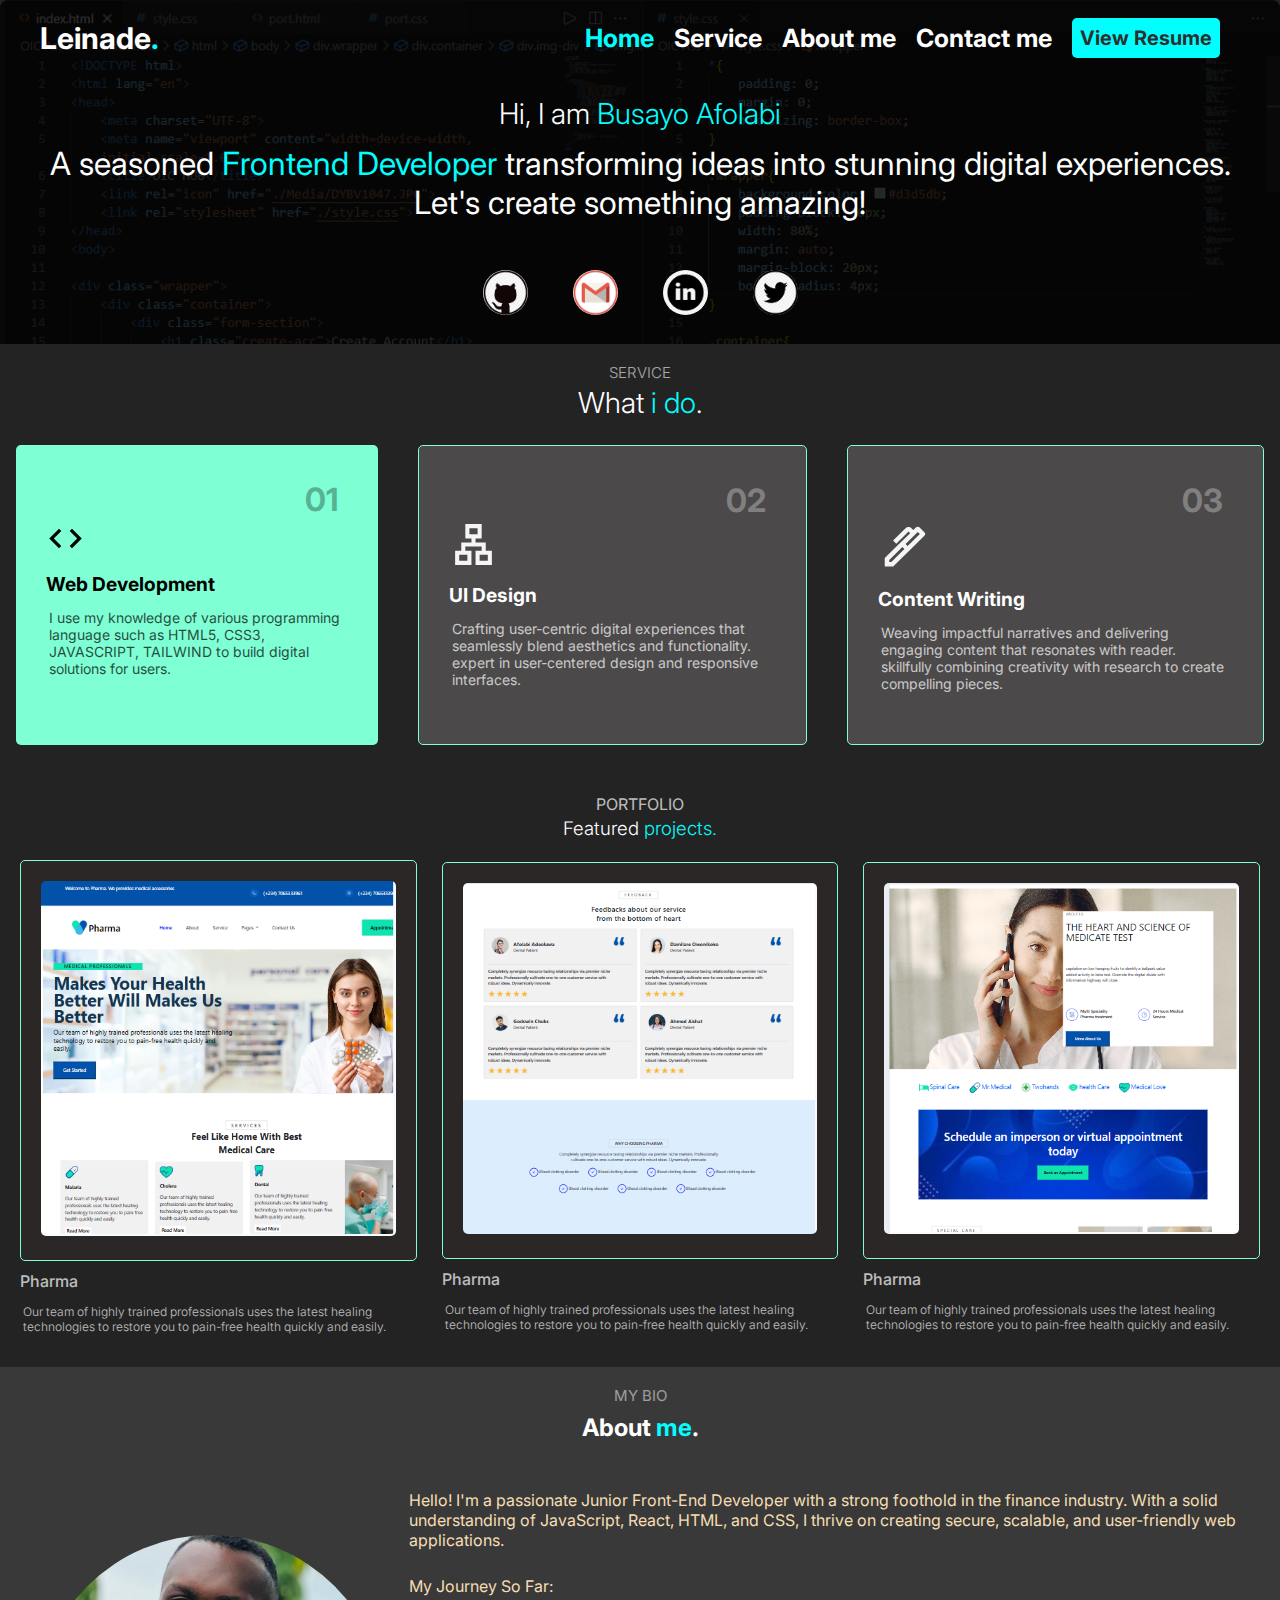
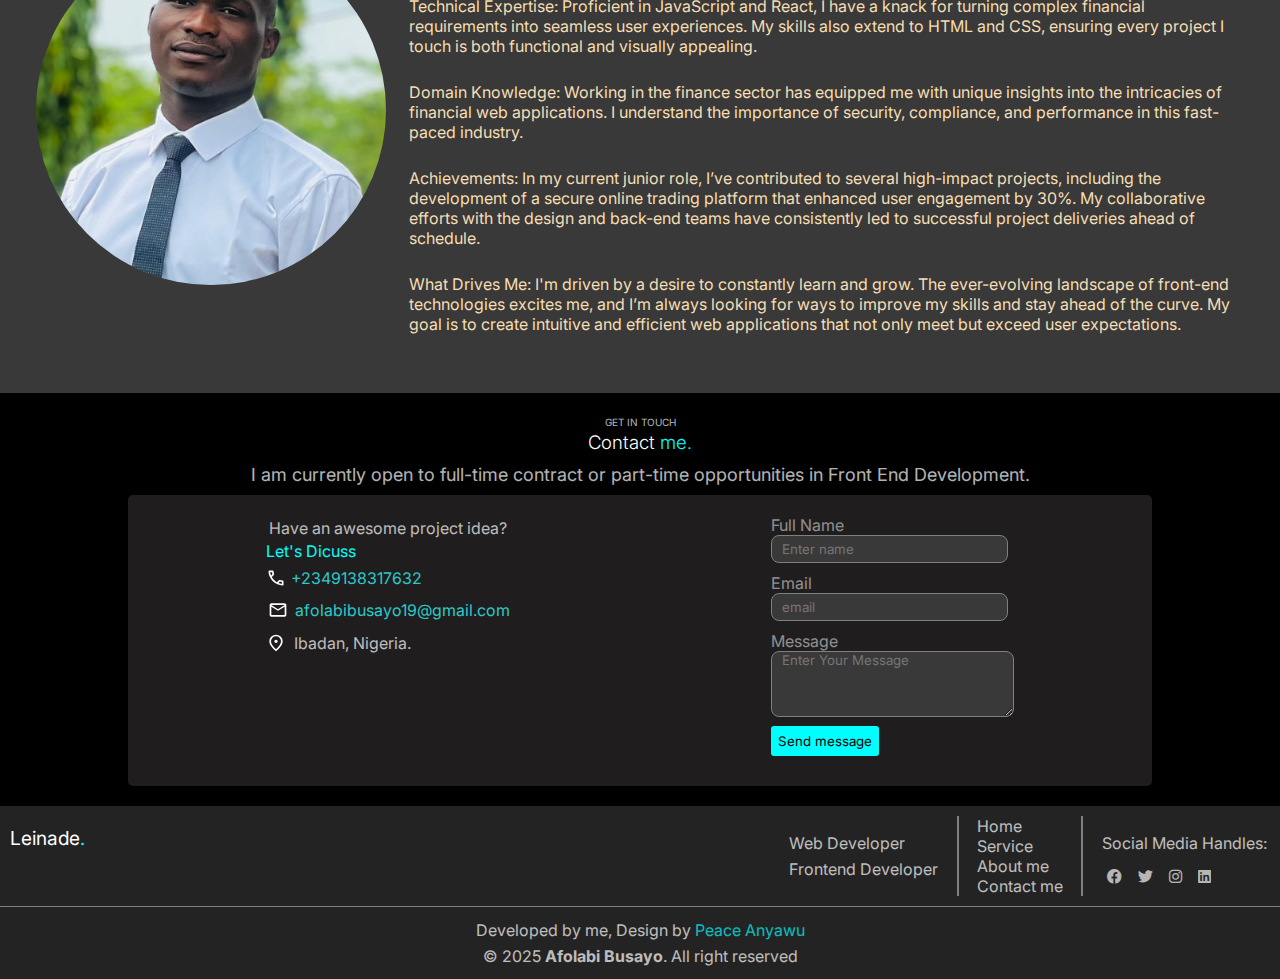
==== commit a0c70724: "fourth commit" ====
--- a/index.html
+++ b/index.html
@@ -107,7 +107,7 @@
             <div class="project-texts">
                 <div class="project-details">
                     <div class="project-img">
-                        <img src="./Media/photo4.png" alt="">
+                        <img src="./Media/Photo4.png" alt="">
                     </div>
                     <p>Pharma</p>
                     <p>Our team of highly trained professionals uses the latest healing technologies to restore you to pain-free health quickly and easily.</p>
@@ -203,13 +203,13 @@
                 <div class="form-div">
                     <form action="">
                         <label for="text">Full Name</label> <br>
-                        <input type="text" id="text" value="Enter name"><br>
+                        <input type="text" id="text" placeholder ="Enter name"><br>
 
                         <label for="email">Email <Address></Address></label>
-                        <input type="email" id="email" value="Enter email" placeholder="email"> <br>
+                        <input type="email" id="email" placeholder="email"> <br>
 
                         <label for="text-area">Message</label> <br>
-                        <textarea name="textarea" id="text-area" rows="4" cols="24">Enter message</textarea><br>
+                        <textarea name="textarea" id="text-area" rows="4" cols="24" placeholder="Enter Your Message"></textarea><br>
 
                         <input type="submit" value="Send message" class="btn">
                     </form>
--- a/style.css
+++ b/style.css
@@ -62,6 +62,11 @@
     color: white;
     font-size: 25px;
     white-space: nowrap;
+}
+
+.nav ul li a:hover{
+    color: aqua;
+    transition: all 0.2s ease;
 }
 
 span{
@@ -407,8 +412,8 @@
     border-radius: 8px;
     margin-bottom: 10px;
     color: white;
-    opacity: .3;
-
+    /* opacity: .3; */
+    outline: none;
 }
 
 .contact-me .form .form-div textarea{
@@ -416,17 +421,20 @@
     background-color: rgb(58, 57, 57);
     border-radius: 8px;
     color: white;
-    opacity: .3;
+    /* opacity: .3; */
     padding-left: 10px;
+    outline: none;
 }
 
 .contact-me .form .form-div .btn{
     background-color: aqua;
     opacity: 1;
     color: black;
+    border: none;
     padding: 7px;
     border-radius: 3px;
     margin-top: 5px;
+    cursor: pointer;
 }
 
 
@@ -465,6 +473,11 @@
     text-align: left;
 }
 
+.footer .footer-texts ul a:hover{
+    color: aqua;
+    transition: all 0.2s ease;
+}
+
 .footer .footer-texts a, p{
     margin: 0;
     padding: 3px;
